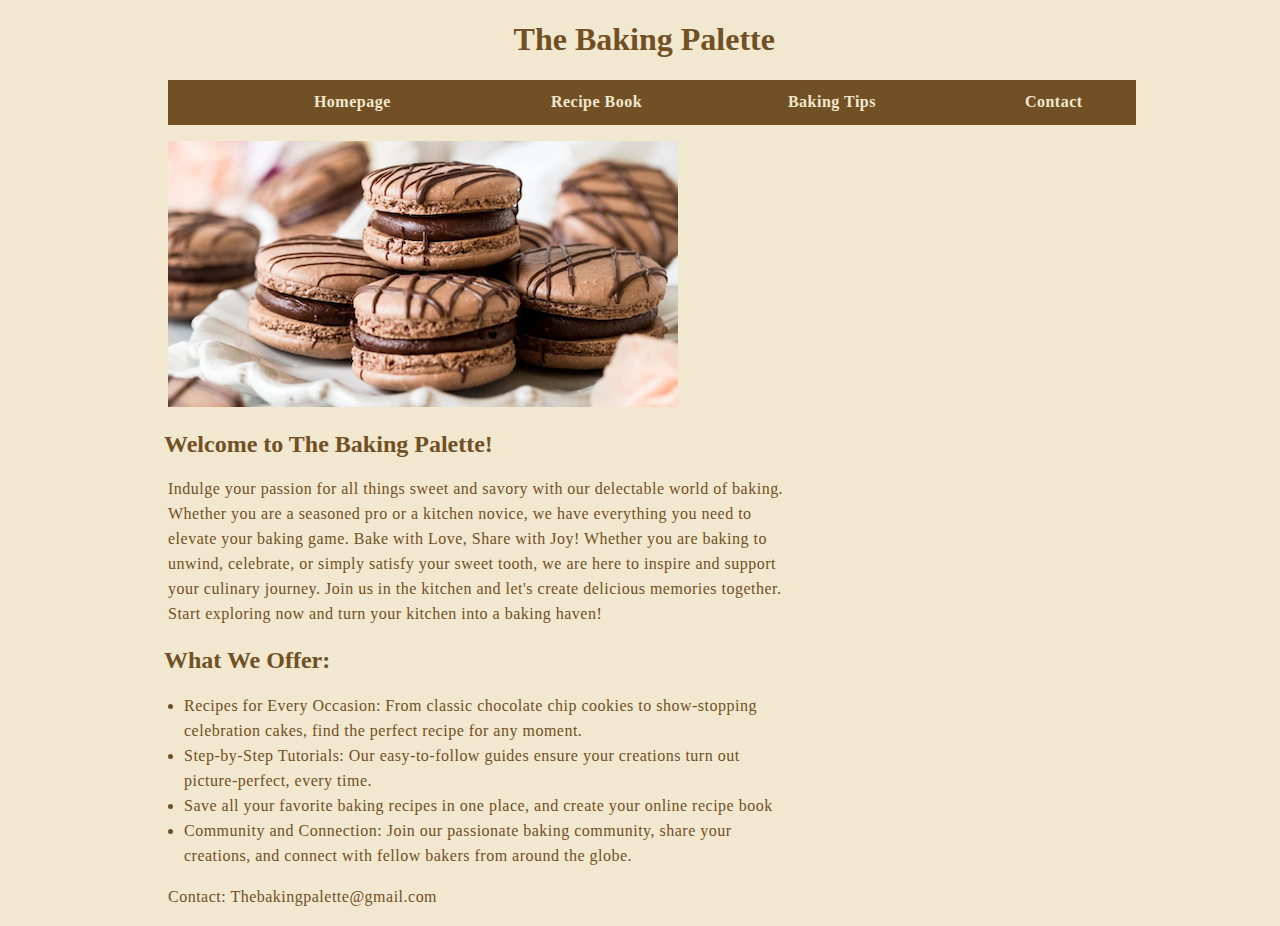
==== index.html @ 749ae9b0 "Initial commit" ====
<!DOCTYPE html>
<html lang="en">
  <header>
    <h1>The Baking Palette</h1>
    

    <nav>
        <ul>
            <li> <a href="index.html">Homepage</a></li>
            <li> <a href="recipebook.html">Recipe Book</a></li>
            <li> <a href="bakingtips.html">Baking Tips</a></li>
            <li> <a href="contact.html">Contact</a></li> 
        </ul>
    </nav>
        <img src="Plaatjes/cover_recipebook.jpg" alt="The Baking Palette cover">
    <head>
           <meta charset="UTF-8">
           <meta name="viewport" content="width=device-width, initial-scale=1.0">
           <title>The Baking Palette</title>
           <link href="style.css" rel="stylesheet">
    </head>
 </header>
  <body>
        <h2>Welcome to The Baking Palette!</h2>
        
        <p>Indulge your passion for all things sweet and savory with our delectable world of baking. Whether you are a seasoned pro or a kitchen novice, we have everything you need to elevate your baking game. Bake with Love, Share with Joy!
        
            Whether you are baking to unwind, celebrate, or simply satisfy your sweet tooth, we are here to inspire and support your culinary journey. Join us in the kitchen and let's create delicious memories together. 
   
            Start exploring now and turn your kitchen into a baking haven! </p>
        
        <h2>What We Offer:</h2>
        
        <p> 
            
                <ul> 
                    <li>Recipes for Every Occasion: From classic chocolate chip cookies to show-stopping celebration cakes, find the perfect recipe for any moment.</li>
        
                    <li>Step-by-Step Tutorials: Our easy-to-follow guides ensure your creations turn out picture-perfect, every time. </li>
        
                    <li>Save all your favorite baking recipes in one place, and create your online recipe book </li>
        
                    <li>Community and Connection: Join our passionate baking community, share your creations, and connect with fellow bakers from around the globe. </li>

               </ul>
           
        </p>
        
        
 </body>
 <footer> 
        <p> Contact: Thebakingpalette@gmail.com</p>
 </footer>
</html>
---- style.css ----
h1{
    color: #705024;
    position: relative;left: 40%;
}


body{
    background:#f2e7cf;
    font-family: unset;
}
p{
    width:50%;
    max-width: 100%;
}
li{
    width: 50%;
}
img{
    max-width: 100%;
}
h2{
    color: #705024;
    position: relative;left: 6.5em;
}
p{
    color: #705024;
    position:relative;left: 10em;
    line-height: 1.56em;
    letter-spacing: 0.031em;
}
li{
    color: #705024;
}

nav ul{
    list-style-type: none; 
    padding: 0.62em;
    background-color: #705024; 
    display: flex;
    max-width: 75%;
    position: relative; left: 10em;
    font-weight: bold;
    min-width: 10%;
   
}
a{
    color:#f2e7cf;
    text-decoration: none;
}
img{
    position: relative; left: 10em;
}
ul li{
    position: relative;left: 8.5em;
    line-height: 1.56em;
    letter-spacing: 0.031em;
}
p a{
    color: #705024;
}

section{
    display: flex;
    width: 20%;
}

section a{
  position: relative;left: 3em;  
  text-decoration: overline;
}
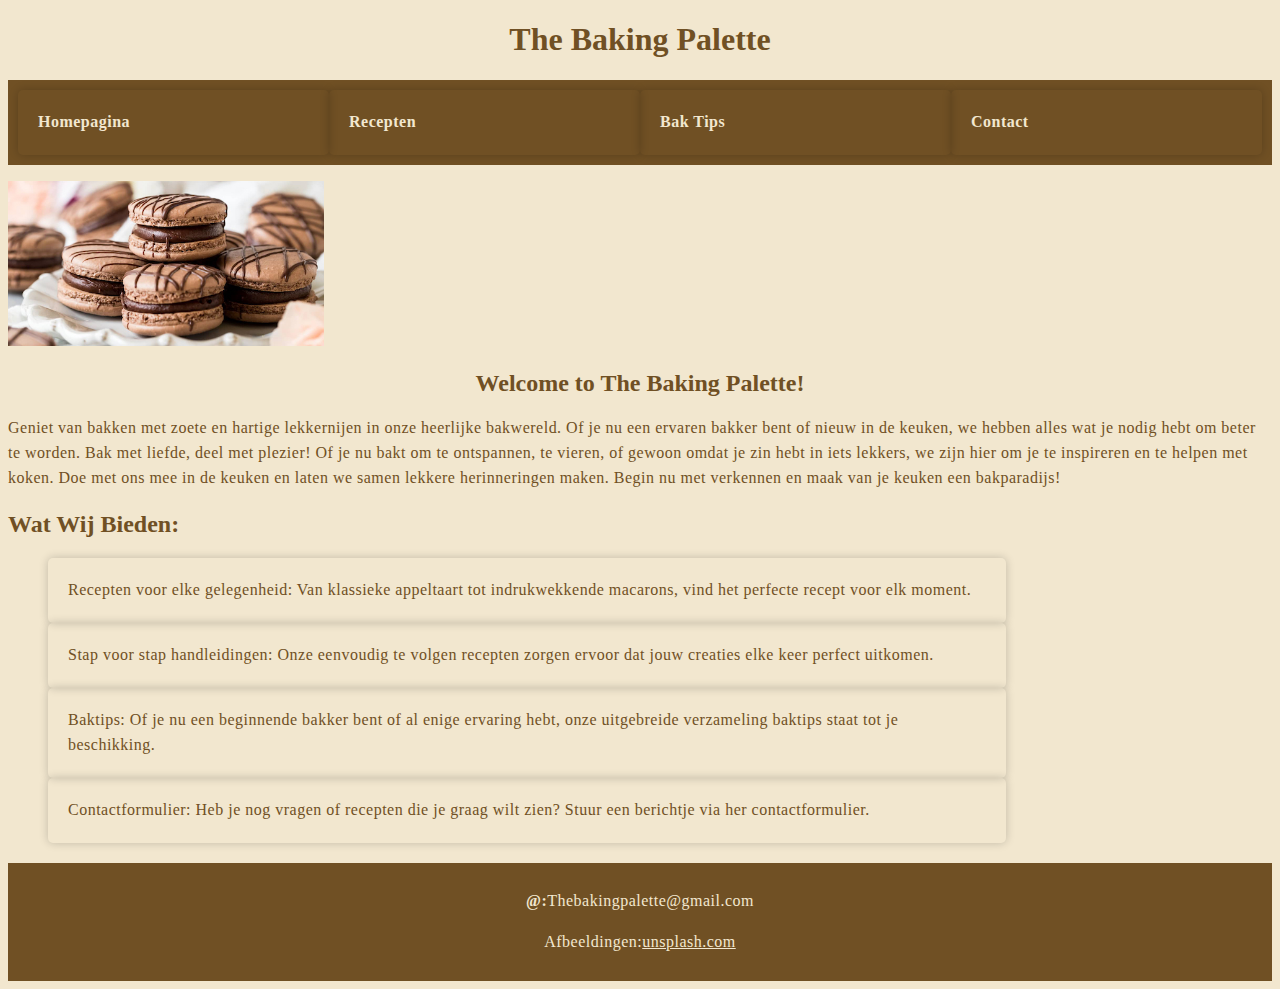
==== commit fd22eafe: "added a lot of css (will do more often in the future)" ====
--- a/index.html
+++ b/index.html
@@ -1,54 +1,52 @@
 <!DOCTYPE html>
 <html lang="en">
+    <head>
+        <meta charset="UTF-8">
+        <meta name="viewport" content="width=device-width, initial-scale=1.0">
+        <title>The Baking Palette</title>
+        <link href="style.css" rel="stylesheet">
+ </head>
   <header>
     <h1>The Baking Palette</h1>
     
-
-    <nav>
+  <nav>
         <ul>
-            <li> <a href="index.html">Homepage</a></li>
-            <li> <a href="recipebook.html">Recipe Book</a></li>
-            <li> <a href="bakingtips.html">Baking Tips</a></li>
+            <li> <a href="index.html">Homepagina</a></li>
+            <li> <a href="recipebook.html">Recepten</a></li>
+            <li> <a href="bakingtips.html">Bak Tips</a></li>
             <li> <a href="contact.html">Contact</a></li> 
         </ul>
-    </nav>
-        <img src="Plaatjes/cover_recipebook.jpg" alt="The Baking Palette cover">
-    <head>
-           <meta charset="UTF-8">
-           <meta name="viewport" content="width=device-width, initial-scale=1.0">
-           <title>The Baking Palette</title>
-           <link href="style.css" rel="stylesheet">
-    </head>
+  </nav>
  </header>
   <body>
+    <img src="Plaatjes/cover_recipebook.jpg" alt="The Baking Palette cover">
         <h2>Welcome to The Baking Palette!</h2>
+
         
-        <p>Indulge your passion for all things sweet and savory with our delectable world of baking. Whether you are a seasoned pro or a kitchen novice, we have everything you need to elevate your baking game. Bake with Love, Share with Joy!
         
-            Whether you are baking to unwind, celebrate, or simply satisfy your sweet tooth, we are here to inspire and support your culinary journey. Join us in the kitchen and let's create delicious memories together. 
-   
-            Start exploring now and turn your kitchen into a baking haven! </p>
+           <p>Geniet van bakken met zoete en hartige lekkernijen in onze heerlijke bakwereld. Of je nu een ervaren bakker bent of nieuw in de keuken, we hebben alles wat je nodig hebt om beter te worden. Bak met liefde, deel met plezier! Of je nu bakt om te ontspannen, te vieren, of gewoon omdat je zin hebt in iets lekkers, we zijn hier om je te inspireren en te helpen met koken. Doe met ons mee in de keuken en laten we samen lekkere herinneringen maken. Begin nu met verkennen en maak van je keuken een bakparadijs! </p>
         
-        <h2>What We Offer:</h2>
+        <h2>Wat Wij Bieden:</h2>
         
-        <p> 
+         
             
                 <ul> 
-                    <li>Recipes for Every Occasion: From classic chocolate chip cookies to show-stopping celebration cakes, find the perfect recipe for any moment.</li>
+                    <li>Recepten voor elke gelegenheid: Van klassieke appeltaart tot indrukwekkende macarons, vind het perfecte recept voor elk moment.</li>
         
-                    <li>Step-by-Step Tutorials: Our easy-to-follow guides ensure your creations turn out picture-perfect, every time. </li>
+                    <li>Stap voor stap handleidingen: Onze eenvoudig te volgen recepten zorgen ervoor dat jouw creaties elke keer perfect uitkomen.</li>
         
-                    <li>Save all your favorite baking recipes in one place, and create your online recipe book </li>
+                    <li>Baktips: Of je nu een beginnende bakker bent of al enige ervaring hebt, onze uitgebreide verzameling baktips staat tot je beschikking.</li>
         
-                    <li>Community and Connection: Join our passionate baking community, share your creations, and connect with fellow bakers from around the globe. </li>
+                    <li>Contactformulier: Heb je nog vragen of recepten die je graag wilt zien? Stuur een berichtje via her contactformulier. </li>
 
                </ul>
            
-        </p>
+        
         
         
  </body>
- <footer> 
-        <p> Contact: Thebakingpalette@gmail.com</p>
- </footer>
+ <footer>
+    <p><strong>@:</strong>Thebakingpalette@gmail.com</p>
+    <p>Afbeeldingen:<a href="https://unsplash.com/">unsplash.com</a></p>
+</footer>
 </html>--- a/style.css
+++ b/style.css
@@ -1,7 +1,9 @@
 
 h1{
     color: #705024;
-    position: relative;left: 40%;
+    position: relative;
+    display: flex;
+    justify-content: center;
 }
 
 
@@ -9,65 +11,149 @@
     background:#f2e7cf;
     font-family: unset;
 }
-p{
-    width:50%;
-    max-width: 100%;
+img{
+    max-width: 25%;
+    
 }
-li{
-    width: 50%;
-}
-img{
-    max-width: 100%;
-}
+
 h2{
     color: #705024;
-    position: relative;left: 6.5em;
+    
+    /* sdsd */
 }
+h2:first-of-type{
+    display: flex;
+    justify-content: center;
+}
+h3{
+    color: #705024;
+}
+
 p{
     color: #705024;
-    position:relative;left: 10em;
     line-height: 1.56em;
     letter-spacing: 0.031em;
 }
+
 li{
     color: #705024;
+    width: 75%;
 }
 
 nav ul{
-    list-style-type: none; 
-    padding: 0.62em;
-    background-color: #705024; 
+    list-style-type: none;
+    padding: 10px;
+    background-color: #705024;
     display: flex;
-    max-width: 75%;
-    position: relative; left: 10em;
+    justify-content: center;
     font-weight: bold;
-    min-width: 10%;
-   
 }
+
 a{
     color:#f2e7cf;
     text-decoration: none;
 }
-img{
-    position: relative; left: 10em;
-}
 ul li{
-    position: relative;left: 8.5em;
     line-height: 1.56em;
     letter-spacing: 0.031em;
+    padding: 20px;
+    border-radius: 5px;
+    box-shadow: 0 0 10px rgba(0, 0, 0, 0.2);
+    margin: 0;
+    list-style-type: none;
+    /* box shadow Chat GPT */
 }
 p a{
     color: #705024;
 }
 
+div{
+    margin-bottom: 30px;
+    position: relative;
+}
+
+div a{
+  position: relative;left: 3em;  
+  color: #705024;
+  text-decoration-line: underline;
+}
+form{
+    width: 90%;
+    max-width: 600px;
+}
+form div{
+    display: flex;
+    align-items: center;
+    justify-content: center;
+}
+input, textarea{
+    width: 100%;
+    padding: 10px;
+    outline: 0;
+    border: 1px solid #705024;
+    color: #705024;
+    background: transparent;
+    font-size: 15px;
+}
+label{
+    height: 100%;
+    position: absolute;
+    left: 0;
+    top: 0;
+    padding: 10px;
+    color: #705024;
+    cursor: text;
+    transition: 0.2s;
+}
+button{
+    padding: 10px 0;
+    color: #f2e7cf;
+    outline: none;
+    background: #705024;
+    border: 1px solid #705024;
+    width: 100%;
+    cursor: pointer;
+}
+input:focus~label,
+input:valid~label,
+textarea:focus~label,
+textarea:valid~label{
+    top: -35px;
+    font-size: 14px;
+}
+/* contact formulier:https://www.youtube.com/watch?v=524ycUqs3f0 */
 section{
     display: flex;
-    width: 20%;
+    justify-content: left;
 }
 
-section a{
-  position: relative;left: 3em;  
-  text-decoration: overline;
+section p{
+margin-top: 75px;
+width: 50%;
+}
+h3 a{
+    padding: 10px;
+    border-radius: 5px;
+    box-shadow: 0 0 10px rgba(0, 0, 0, 0.2);
+    margin: 0;
+}
+h3 a:hover{
+ color:#f2e7cf;
+ background-color: #705024;
 }
 
- +footer{
+    border: 1px #705024;
+    background-color: #705024;
+    text-align: center;
+    padding: 10px 0;
+   margin-top: 20px;
+}
+footer p{
+    color: #f2e7cf;
+}
+
+footer a{
+color: #f2e7cf;
+text-decoration: underline;
+}
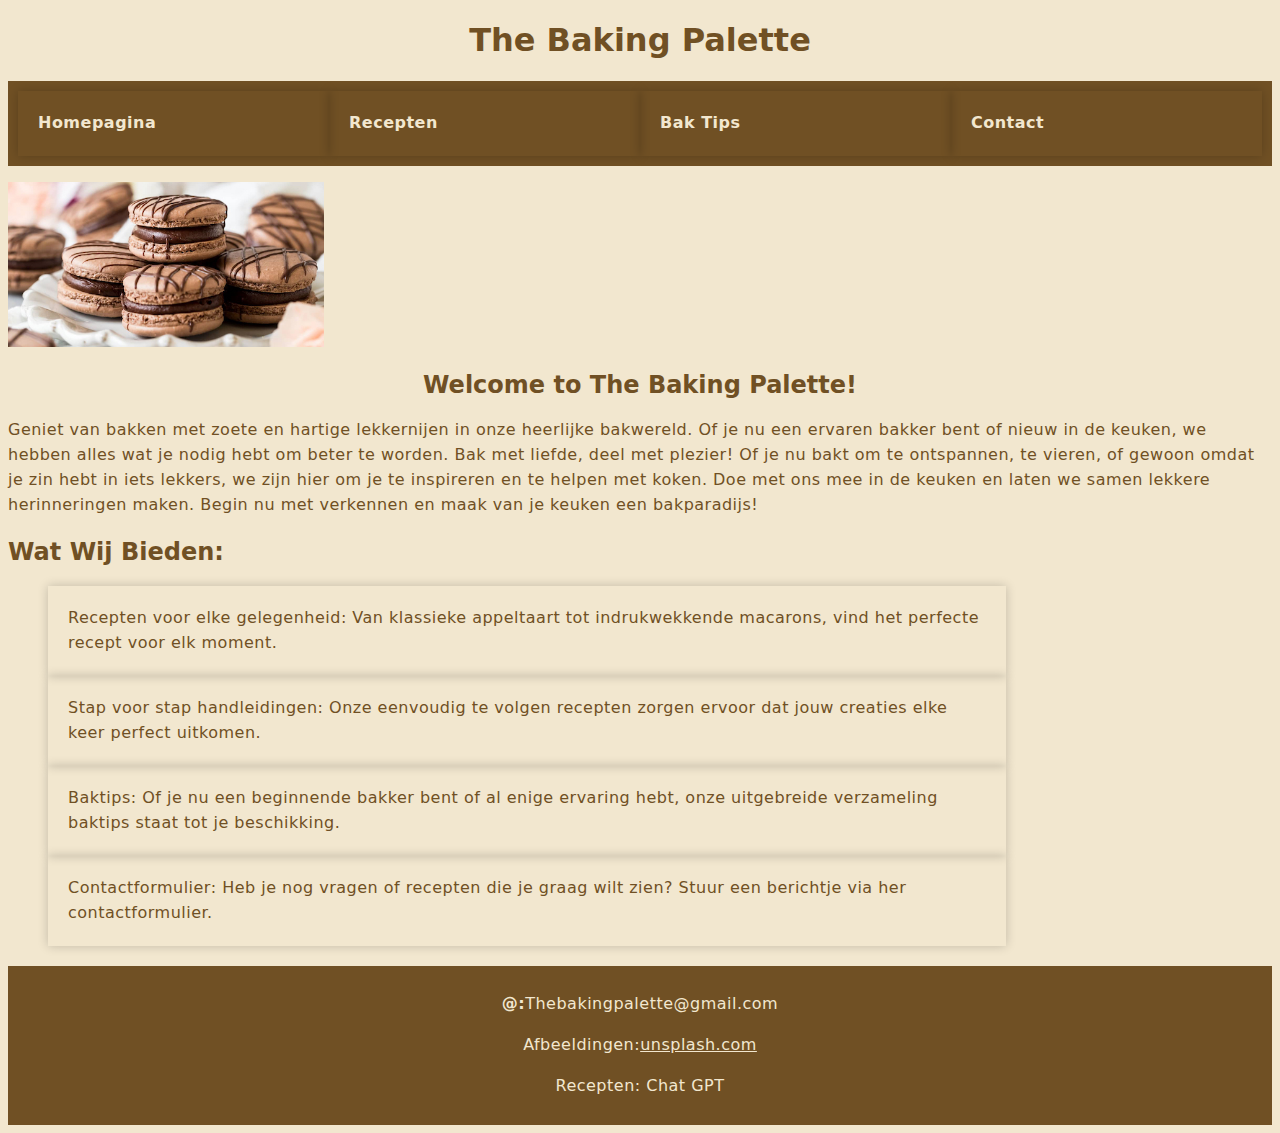
==== commit f6e39124: "final edit" ====
--- a/index.html
+++ b/index.html
@@ -1,52 +1,39 @@
 <!DOCTYPE html>
 <html lang="en">
-    <head>
+<head>
         <meta charset="UTF-8">
         <meta name="viewport" content="width=device-width, initial-scale=1.0">
         <title>The Baking Palette</title>
         <link href="style.css" rel="stylesheet">
- </head>
-  <header>
-    <h1>The Baking Palette</h1>
-    
-  <nav>
-        <ul>
-            <li> <a href="index.html">Homepagina</a></li>
-            <li> <a href="recipebook.html">Recepten</a></li>
-            <li> <a href="bakingtips.html">Bak Tips</a></li>
-            <li> <a href="contact.html">Contact</a></li> 
-        </ul>
-  </nav>
- </header>
-  <body>
-    <img src="Plaatjes/cover_recipebook.jpg" alt="The Baking Palette cover">
-        <h2>Welcome to The Baking Palette!</h2>
-
-        
-        
-           <p>Geniet van bakken met zoete en hartige lekkernijen in onze heerlijke bakwereld. Of je nu een ervaren bakker bent of nieuw in de keuken, we hebben alles wat je nodig hebt om beter te worden. Bak met liefde, deel met plezier! Of je nu bakt om te ontspannen, te vieren, of gewoon omdat je zin hebt in iets lekkers, we zijn hier om je te inspireren en te helpen met koken. Doe met ons mee in de keuken en laten we samen lekkere herinneringen maken. Begin nu met verkennen en maak van je keuken een bakparadijs! </p>
-        
-        <h2>Wat Wij Bieden:</h2>
-        
-         
-            
-                <ul> 
-                    <li>Recepten voor elke gelegenheid: Van klassieke appeltaart tot indrukwekkende macarons, vind het perfecte recept voor elk moment.</li>
-        
-                    <li>Stap voor stap handleidingen: Onze eenvoudig te volgen recepten zorgen ervoor dat jouw creaties elke keer perfect uitkomen.</li>
-        
-                    <li>Baktips: Of je nu een beginnende bakker bent of al enige ervaring hebt, onze uitgebreide verzameling baktips staat tot je beschikking.</li>
-        
-                    <li>Contactformulier: Heb je nog vragen of recepten die je graag wilt zien? Stuur een berichtje via her contactformulier. </li>
-
-               </ul>
-           
-        
-        
-        
- </body>
- <footer>
-    <p><strong>@:</strong>Thebakingpalette@gmail.com</p>
-    <p>Afbeeldingen:<a href="https://unsplash.com/">unsplash.com</a></p>
-</footer>
+</head>
+<body>
+    <header>
+      <h1>The Baking Palette</h1>
+        <nav>
+          <ul>
+             <li> <a href="index.html">Homepagina</a></li>
+             <li> <a href="recipebook.html">Recepten</a></li>
+             <li> <a href="bakingtips.html">Bak Tips</a></li>
+             <li> <a href="contact.html">Contact</a></li> 
+          </ul>
+        </nav>
+    </header>
+    <main>
+        <img src="Plaatjes/cover_recipebook.jpg" alt="The Baking Palette cover">
+          <h2>Welcome to The Baking Palette!</h2>
+             <p>Geniet van bakken met zoete en hartige lekkernijen in onze heerlijke bakwereld. Of je nu een ervaren bakker bent of nieuw in de keuken, we hebben alles wat je nodig hebt om beter te worden. Bak met liefde, deel met plezier! Of je nu bakt om te ontspannen, te vieren, of gewoon omdat je zin hebt in iets lekkers, we zijn hier om je te inspireren en te helpen met koken. Doe met ons mee in de keuken en laten we samen lekkere herinneringen maken. Begin nu met verkennen en maak van je keuken een bakparadijs! </p>
+          <h2>Wat Wij Bieden:</h2>
+            <ul> 
+               <li>Recepten voor elke gelegenheid: Van klassieke appeltaart tot indrukwekkende macarons, vind het perfecte recept voor elk moment.</li>
+               <li>Stap voor stap handleidingen: Onze eenvoudig te volgen recepten zorgen ervoor dat jouw creaties elke keer perfect uitkomen.</li>
+               <li>Baktips: Of je nu een beginnende bakker bent of al enige ervaring hebt, onze uitgebreide verzameling baktips staat tot je beschikking.</li>
+               <li>Contactformulier: Heb je nog vragen of recepten die je graag wilt zien? Stuur een berichtje via her contactformulier. </li>
+            </ul>
+    </main>
+    <footer>
+        <p><strong>@:</strong>Thebakingpalette@gmail.com</p>
+        <p>Afbeeldingen:<a href="https://unsplash.com/">unsplash.com</a></p>
+        <p>Recepten: Chat GPT</p>
+    </footer> 
+</body>
 </html>--- a/style.css
+++ b/style.css
@@ -1,32 +1,62 @@
+body{
+    background:#f2e7cf;
+    font-family: system-ui, -apple-system, BlinkMacSystemFont, 'Segoe UI', Roboto, Oxygen, Ubuntu, Cantarell, 'Open Sans', 'Helvetica Neue', sans-serif;
+}
 
 h1{
     color: #705024;
-    position: relative;
     display: flex;
     justify-content: center;
 }
 
+nav ul{
+    padding: 10px;
+    background-color: #705024;
+    display: flex;
+    font-weight: bold;
+}
 
-body{
-    background:#f2e7cf;
-    font-family: unset;
+ul li{
+    line-height: 1.56em;
+    letter-spacing: 0.031em;
+    padding: 20px;
+    box-shadow: 0 0 10px rgba(0, 0, 0, 0.2);
+    list-style-type: none;
+    /* box shadow Chat GPT */
 }
+
+li{
+    color: #705024;
+    width: 75%;
+}
+
 img{
     max-width: 25%;
-    
 }
 
 h2{
     color: #705024;
-    
-    /* sdsd */
 }
+
 h2:first-of-type{
     display: flex;
     justify-content: center;
 }
+
 h3{
     color: #705024;
+}
+
+h3 a{
+    padding: 10px;
+    border-radius: 5px;
+    box-shadow: 0 0 10px rgba(0, 0, 0, 0.2);
+    margin: 0;
+}
+
+h3 a:hover{
+ color:#f2e7cf;
+ background-color: #705024;
 }
 
 p{
@@ -35,57 +65,30 @@
     letter-spacing: 0.031em;
 }
 
-li{
-    color: #705024;
-    width: 75%;
-}
-
-nav ul{
-    list-style-type: none;
-    padding: 10px;
-    background-color: #705024;
-    display: flex;
-    justify-content: center;
-    font-weight: bold;
-}
-
 a{
     color:#f2e7cf;
     text-decoration: none;
 }
-ul li{
-    line-height: 1.56em;
-    letter-spacing: 0.031em;
-    padding: 20px;
-    border-radius: 5px;
-    box-shadow: 0 0 10px rgba(0, 0, 0, 0.2);
-    margin: 0;
-    list-style-type: none;
-    /* box shadow Chat GPT */
-}
+
 p a{
     color: #705024;
 }
 
 div{
-    margin-bottom: 30px;
+    margin-bottom: 30px; 
     position: relative;
 }
 
 div a{
-  position: relative;left: 3em;  
+  position: relative;
   color: #705024;
   text-decoration-line: underline;
 }
+
 form{
-    width: 90%;
     max-width: 600px;
 }
-form div{
-    display: flex;
-    align-items: center;
-    justify-content: center;
-}
+
 input, textarea{
     width: 100%;
     padding: 10px;
@@ -95,8 +98,8 @@
     background: transparent;
     font-size: 15px;
 }
+
 label{
-    height: 100%;
     position: absolute;
     left: 0;
     top: 0;
@@ -105,6 +108,7 @@
     cursor: text;
     transition: 0.2s;
 }
+
 button{
     padding: 10px 0;
     color: #f2e7cf;
@@ -114,6 +118,7 @@
     width: 100%;
     cursor: pointer;
 }
+
 input:focus~label,
 input:valid~label,
 textarea:focus~label,
@@ -121,34 +126,24 @@
     top: -35px;
     font-size: 14px;
 }
+
 /* contact formulier:https://www.youtube.com/watch?v=524ycUqs3f0 */
 section{
     display: flex;
-    justify-content: left;
+    gap:1em;
 }
 
 section p{
-margin-top: 75px;
-width: 50%;
-}
-h3 a{
-    padding: 10px;
-    border-radius: 5px;
-    box-shadow: 0 0 10px rgba(0, 0, 0, 0.2);
-    margin: 0;
-}
-h3 a:hover{
- color:#f2e7cf;
- background-color: #705024;
+width: 75%;
 }
 
 footer{
-    border: 1px #705024;
     background-color: #705024;
-    text-align: center;
+    text-align:center;
     padding: 10px 0;
    margin-top: 20px;
 }
+
 footer p{
     color: #f2e7cf;
 }
